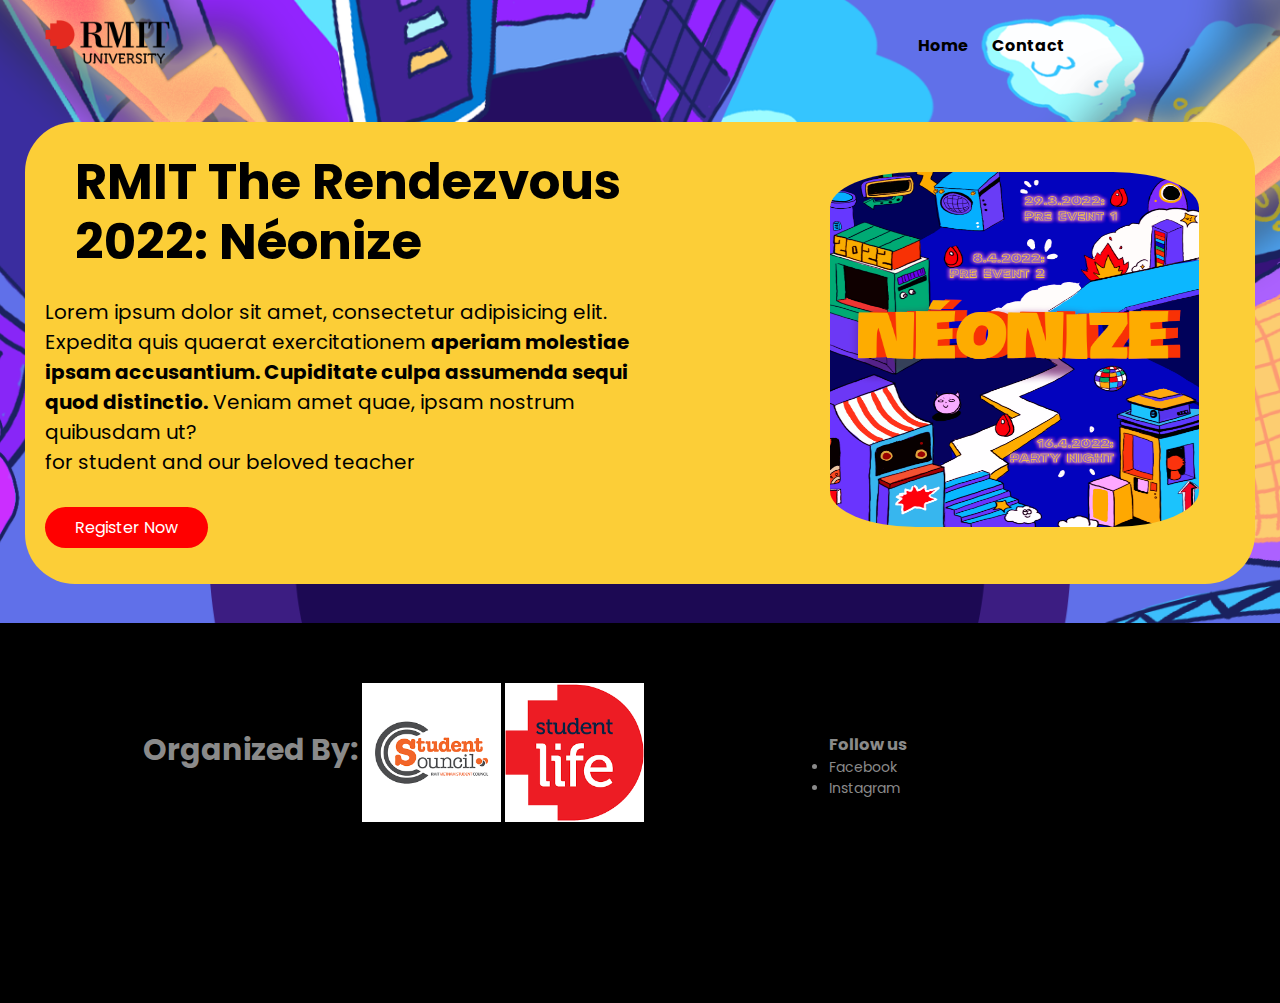
==== index.html @ fc67d2eb "Add files via upload" ====
<!DOCTYPE html>
<html lang="en">
<head>
    <meta charset="UTF-8">
    <meta http-equiv="X-UA-Compatible" content="IE=edge">
    <meta name="viewport" content="width=device-width, initial-scale=1.0">
    <meta name="description" content="This is a landingpage">
    <meta name="keywords" content="RMIT,Event,Tickets">
    <title>Rmit event prototype</title>
    <link rel="stylesheet" href="style.css">
    <link rel="preconnect" href="https://fonts.googleapis.com">
<link rel="preconnect" href="https://fonts.gstatic.com" crossorigin>
<link href="https://fonts.googleapis.com/css2?family=Montserrat:wght@800&family=Poppins:wght@200&display=swap" rel="stylesheet">
</head>
<body>

 
  <div class="header">
  <div class="container">
    <div class="navbar">
      <div class="logo">
        <img src="images/rmit.png" width="125px">
      </div>
      <nav>
        <ul id="MenuItems">
          <li><a href="" style="font-weight: bolder;">Home</a></li>
          <li><a href="https://www.facebook.com/rmitvn.sc.hanoi" target="blank" style="font-weight: bolder;">Contact</a></li>
        </ul>
      </nav>
      <img src="images/menu.png" class="menu-icon" onclick="menutoggle()">
    </div>

    <div class="row">
      <div class="col-2">
        <h1>
          RMIT The Rendezvous 2022: Néonize
        </h1>
        <p>Lorem ipsum dolor sit amet, consectetur adipisicing elit. 
          Expedita quis quaerat exercitationem <b>aperiam molestiae ipsam accusantium. 
            Cupiditate culpa assumenda sequi quod distinctio.</b>  Veniam amet quae, ipsam nostrum quibusdam ut?<br>for 
          student and our beloved teacher</p>
        <a href="register.html" class="btn" target="blank">Register Now</a>
      </div>
      <div class="col-2">
        <img src="images/neo.png">
      </div>
     </div>
     
  </div>
</div>

     <!---------Detail---------->
     
<!----- footers ----->
  <div class="footers">
    <div class="small-container">
      <div class="row-1">
        <div class="footer-col-1">
          <h3>Organized By:</h3>
        </div>
        <div class="footer-col-2">
          <a href="https://www.facebook.com/rmitvn.sc.hanoi"><img src="images/sc.png"></a>
          <img src="images/studentlife.png">
          
      </div>
      <div class="footer-col-3">
        <h3>Follow us</h3>
        <li>Facebook</li>
        <li>Instagram</li>
        
      </div>
    </div>
  </div>
<!--------------Js for toggle Menus---------->
<script>
  var MenuItems= document.getElementById("MenuItems");

  MenuItems.style.maxHeight = "0px";

  function menutoggle(){
  if(MenuItems.style.maxHeight == "0px")
   {
    MenuItems.style.maxHeight = "200px";
   }
  else
      {
        MenuItems.style.maxHeight = "0px";
      }
  }
</script>
</body>
</html>
---- style.css ----
*{
    margin: 0;
    padding: 0;
    box-sizing: border-box;
    
}

body{
    font-family: 'Montserrat', sans-serif;
    font-family: 'Poppins', sans-serif;
    background-image: url(images/background.png);
    background-size: cover;
    background-position: center;
}

.navbar{
display: flex;
align-items: center;
padding: 20px;

}
nav{
    flex: 1;
    text-align: right;   
}
nav ul{
    display: inline-block;
    list-style-type: none;
}
nav ul li{
    display: inline-block;
    margin-right: 20px;
}
a{
    text-decoration: none;
    color: #000;
    
}
p{
    color: #000;
    position: relative;
    left: 20px;
    font-size: 20px;
    
}
.container{
    max-width: 1300px;
    margin: auto;
    padding-left: 25px;
    padding-right: 25px;
}

#MenuItems {
    position: relative;
    right: 150px;
}
.row{
    position: relative;
    bottom: 39px;
    display: flex;
    align-items: center;
    flex-wrap: wrap;
    justify-content: space-around;
    background-color:  #fcce37;
    border-radius: 50px;
    
}


.col-2{
    flex-basis: 50%;
    min-width: 300px;
    
    
}
.col-2 img{
    max-width: 60%;
    padding: 50px 0; 
    position: relative;
    right: -190px;   
    width:455px;  
    height: 455px;
    border-radius: 86px;
}
.col-2 h1{
    font-size: 50px;
    line-height: 60px;
    margin: 25px 0;
    position: relative;
    left: 50px;
}
.btn{
    display: inline-block;
    background: red;
    color: #fff;
    padding: 8px 30px;
    margin: 30px 0;
    border-radius: 30px;
    transition: background 0.5s;
    position: relative;
    left: 20px;
    width: 163px;
}

.btn:hover{
    background: #563434;
}

.header .row{
    margin-top: 70px;
}


/*-----------footers----------*/
.footers{
    background: #000;
    color: #8a8a8a;
    font-size: 14px;
    padding: 60px 0 5px;
    margin: auto;
    
}
.footers p{
    color: #8a8a8a;
}
.footer-col-1, .footer-col-2, .footer-col-3{
    min-width: 250px;
    margin-bottom: 20px;
    
}
.footer-col-1{
    flex-basis: 30%;
    position: relative;
    bottom: 50px;
}
.footer-col-1 h3{
    font-size: 30px;
    position: relative;
    bottom: 30px;
    left: 1px;
}
.footer-col-2{
    flex-basis: 30%;
    min-width: 160px;
    margin-bottom: 150px;
    width: 160px;
    
}
.footer-col-2 img{
    width: 45%;
    position: relative;
    right: 40%;
    margin-bottom: 20px;
    cursor: pointer;
    filter: contrast(100%);
}



.footer-col-2 :hover{
    filter: contrast(20%);
}
.footer-col-3{
    flex-basis: 30%;
    min-width: 160px;
    margin-bottom: 150px; 
    width: 160px;
}
.footer-col-3 img{
    width: 50%;
    cursor: pointer;
    filter: grayscale(100%);
}
.footer-col-3 :hover{
    filter: grayscale(0);  
}
.small-container{
    max-width: 1080px;
    margin: auto;
    padding-left: 25px;
    padding-right: 25px;
}
ul{
    list-style-type: none;
}
.footers hr{
    border: none;
    background: #b5b5b5;
    height: 1px;
    margin: 20px 0;
}
.menu-icon{
    width: 28px;
    margin-left: 20px;
    display: none;
}

.row-1{
    display: flex;
    align-items: center;
    flex-wrap: wrap;
    justify-content: space-around;
    
}


/*--------Media querry for menu--------*/
@media only screen and (max-width: 800px){
    nav ul{
        position: absolute;
        top: 70px;
        left: 0;
        background: #333;
        width: 100%;
        overflow: hidden;
        transition: max-height 0.5s;
    }
    nav ul li{
        display: block;
        margin-right: 50px;
        margin-top: 10px;
        margin-bottom: 10px;
    }
    nav ul li a{
        color: #fff;
    }
    .menu-icon{
        display: block;
        cursor: pointer;
    }
}





/*----Media querry for less than 600 screen size----*/
@media only screen and (max-width:600px){
    .row{
        text-align: center;
    }
    .col-2, .col-3, .col-4{
        flex-basis: 100%;
    }
}
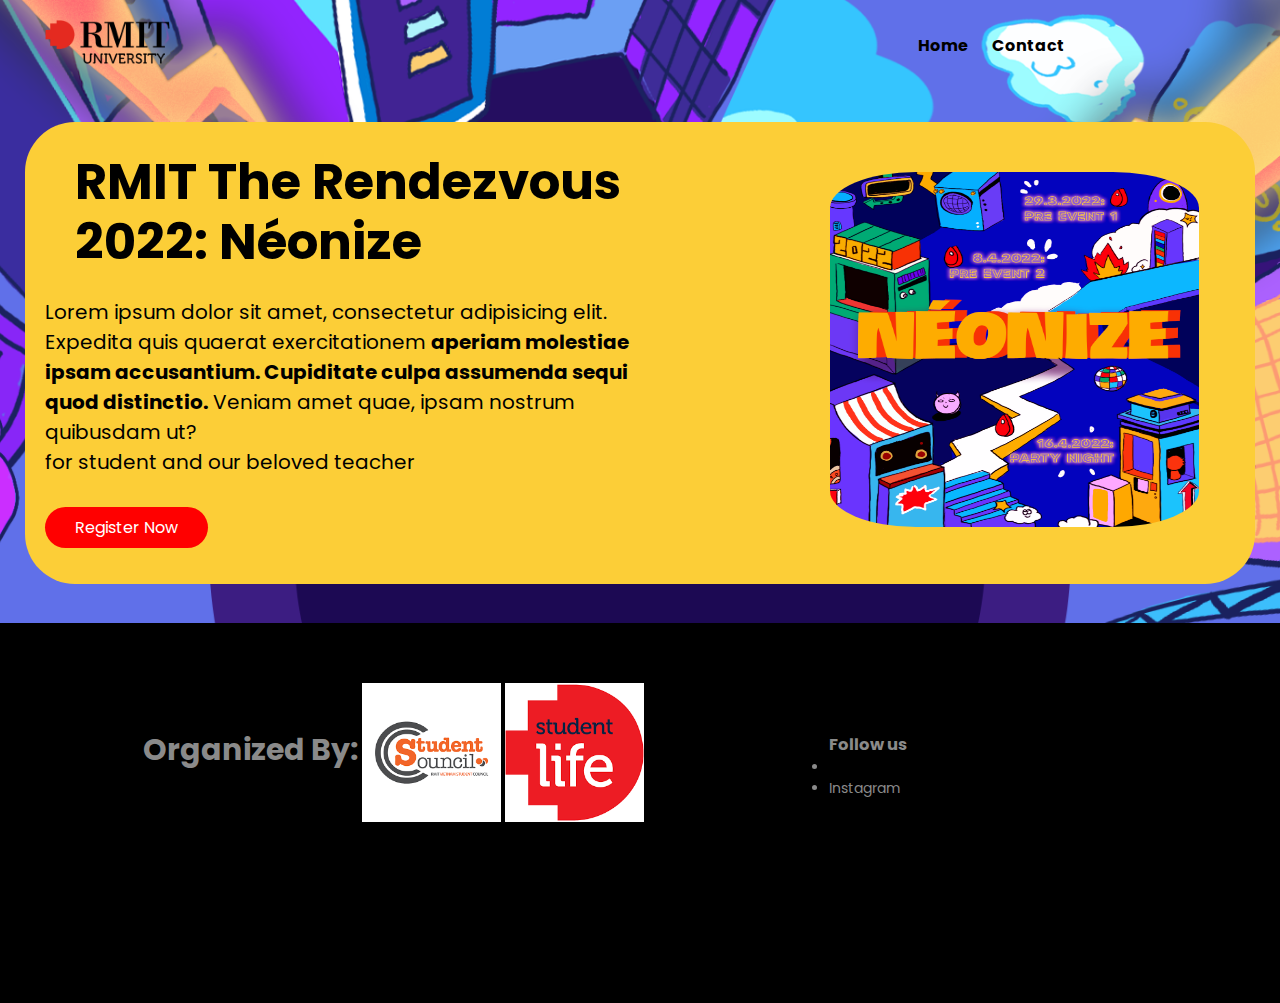
==== commit 305c8ff5: "Update index.html" ====
--- a/index.html
+++ b/index.html
@@ -65,7 +65,7 @@
       </div>
       <div class="footer-col-3">
         <h3>Follow us</h3>
-        <li>Facebook</li>
+         <li><a href="https://www.facebook.com/rmit.therendezvous/">Facebook</a></li>
         <li>Instagram</li>
         
       </div>
@@ -89,4 +89,4 @@
   }
 </script>
 </body>
-</html>+</html>
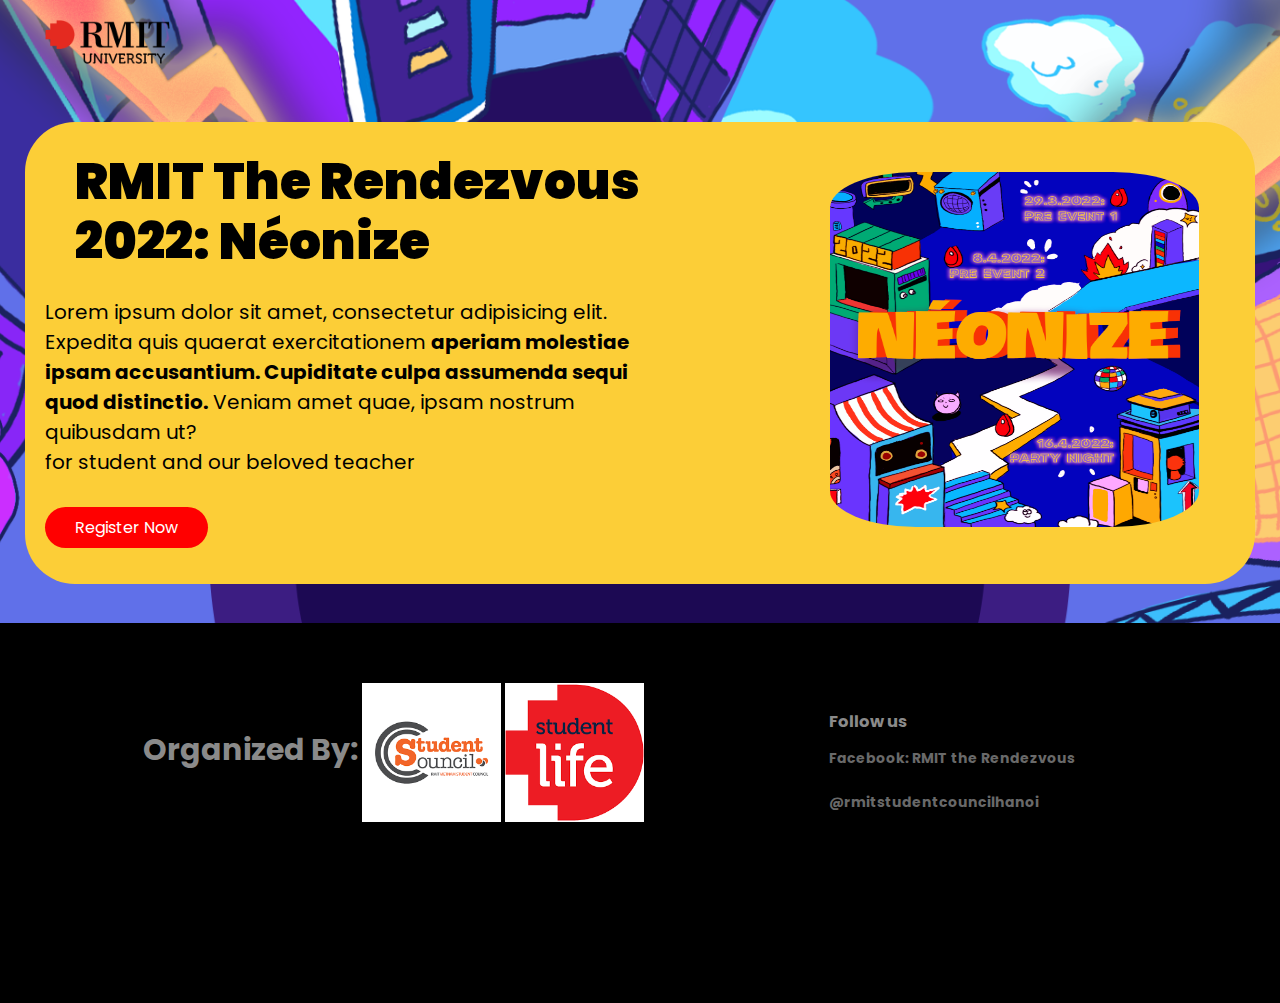
==== commit 258334fa: "Add files via upload" ====
--- a/index.html
+++ b/index.html
@@ -6,11 +6,20 @@
     <meta name="viewport" content="width=device-width, initial-scale=1.0">
     <meta name="description" content="This is a landingpage">
     <meta name="keywords" content="RMIT,Event,Tickets">
-    <title>Rmit event prototype</title>
+    <title>Néonize 2021</title>
     <link rel="stylesheet" href="style.css">
     <link rel="preconnect" href="https://fonts.googleapis.com">
 <link rel="preconnect" href="https://fonts.gstatic.com" crossorigin>
 <link href="https://fonts.googleapis.com/css2?family=Montserrat:wght@800&family=Poppins:wght@200&display=swap" rel="stylesheet">
+
+<!-----icon------>
+<link rel="apple-touch-icon" sizes="180x180" href="/apple-touch-icon.png">
+<link rel="icon" type="image/png" sizes="32x32" href="/favicon-32x32.png">
+<link rel="icon" type="image/png" sizes="16x16" href="/favicon-16x16.png">
+<link rel="manifest" href="/site.webmanifest">
+<link rel="mask-icon" href="/safari-pinned-tab.svg" color="#5bbad5">
+<meta name="msapplication-TileColor" content="#da532c">
+<meta name="theme-color" content="#ffffff">
 </head>
 <body>
 
@@ -21,19 +30,13 @@
       <div class="logo">
         <img src="images/rmit.png" width="125px">
       </div>
-      <nav>
-        <ul id="MenuItems">
-          <li><a href="" style="font-weight: bolder;">Home</a></li>
-          <li><a href="https://www.facebook.com/rmitvn.sc.hanoi" target="blank" style="font-weight: bolder;">Contact</a></li>
-        </ul>
-      </nav>
-      <img src="images/menu.png" class="menu-icon" onclick="menutoggle()">
+      
     </div>
 
     <div class="row">
       <div class="col-2">
         <h1>
-          RMIT The Rendezvous 2022: Néonize
+         <b>RMIT The Rendezvous 2022: Néonize</b> 
         </h1>
         <p>Lorem ipsum dolor sit amet, consectetur adipisicing elit. 
           Expedita quis quaerat exercitationem <b>aperiam molestiae ipsam accusantium. 
@@ -65,8 +68,11 @@
       </div>
       <div class="footer-col-3">
         <h3>Follow us</h3>
-         <li><a href="https://www.facebook.com/rmit.therendezvous/">Facebook</a></li>
-        <li>Instagram</li>
+        <ul id="menu">
+          <li><a href="https://www.facebook.com/rmit.therendezvous/">Facebook: RMIT the Rendezvous</a></li>
+          <li><a href="https://l.facebook.com/l.php?u=https%3A%2F%2Finstagram.com%2Frmitstudentcouncilhanoi%3Futm_medium%3Dcopy_link%26fbclid%3DIwAR2mTTgjcCp1nKNSYrWGwLUVtgF5sO4DY97BylVGNwzFMb3TnWveex9NjMk&h=AT2gMOSaa9X_qlKUjXXbeeYExLxvMKIxNP-dxoUQJEyY7PnO2VNfIMYi3qFx71R-M0M6B8mgbQHv4QyotqajiIh8RCeuiklwPwwhFAxPhctt35um-17OdcBHqM8hIErbQzr6HQ">@rmitstudentcouncilhanoi</a></li>
+        </ul>
+        
         
       </div>
     </div>
@@ -89,4 +95,4 @@
   }
 </script>
 </body>
-</html>
+</html>--- a/style.css
+++ b/style.css
@@ -154,8 +154,29 @@
     cursor: pointer;
     filter: contrast(100%);
 }
-
-
+div ul a {
+    color: inherit;
+    text-decoration: none;
+}
+ul#menu li
+{
+    display:block;
+    list-style: none;
+    
+    
+    padding: 0;
+    margin-top: 5px;
+}
+
+ul#menu li a
+{
+
+    font-weight: bold;
+    text-decoration: none;
+    line-height: 2.8em;
+    padding-right:.5em;
+    color: #696969;
+}
 
 .footer-col-2 :hover{
     filter: contrast(20%);
@@ -205,7 +226,7 @@
 
 
 /*--------Media querry for menu--------*/
-@media only screen and (max-width: 800px){
+@media only screen and (max-width: 700px){
     nav ul{
         position: absolute;
         top: 70px;
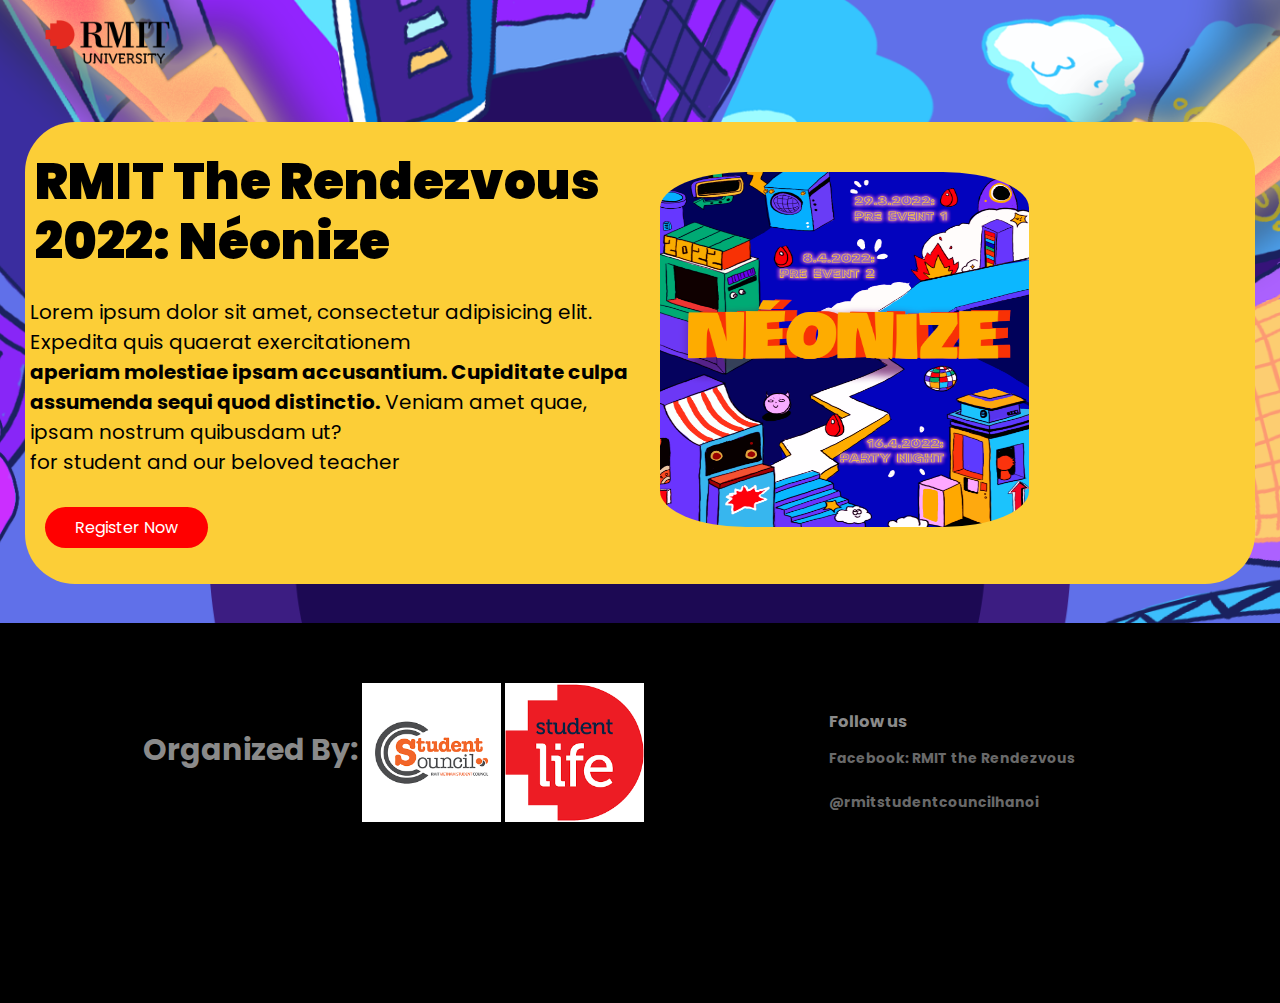
==== commit cfae346f: "Add files via upload" ====
--- a/index.html
+++ b/index.html
@@ -39,7 +39,7 @@
          <b>RMIT The Rendezvous 2022: Néonize</b> 
         </h1>
         <p>Lorem ipsum dolor sit amet, consectetur adipisicing elit. 
-          Expedita quis quaerat exercitationem <b>aperiam molestiae ipsam accusantium. 
+          Expedita quis quaerat exercitationem <br> <b>aperiam molestiae ipsam accusantium. 
             Cupiditate culpa assumenda sequi quod distinctio.</b>  Veniam amet quae, ipsam nostrum quibusdam ut?<br>for 
           student and our beloved teacher</p>
         <a href="register.html" class="btn" target="blank">Register Now</a>
--- a/style.css
+++ b/style.css
@@ -39,7 +39,7 @@
 p{
     color: #000;
     position: relative;
-    left: 20px;
+    left: 5px;
     font-size: 20px;
     
 }
@@ -77,8 +77,8 @@
     max-width: 60%;
     padding: 50px 0; 
     position: relative;
-    right: -190px;   
-    width:455px;  
+    right: -20px;   
+    width: 455px;  
     height: 455px;
     border-radius: 86px;
 }
@@ -87,7 +87,7 @@
     line-height: 60px;
     margin: 25px 0;
     position: relative;
-    left: 50px;
+    left: 10px;
 }
 .btn{
     display: inline-block;
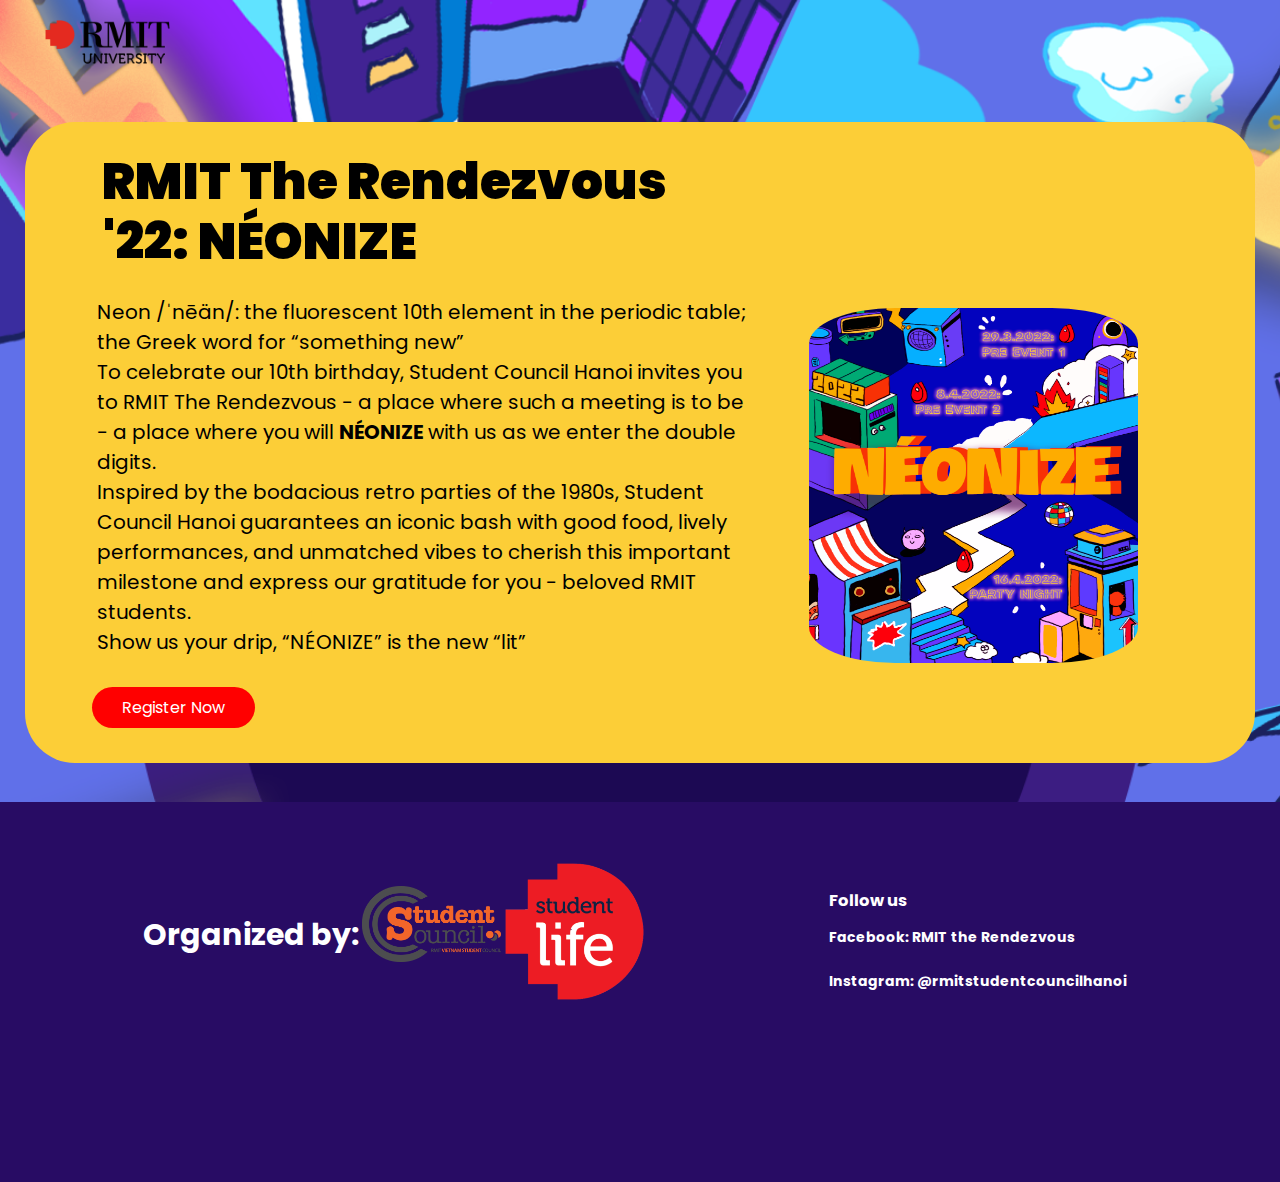
==== commit 2b52e8c8: "Add files via upload" ====
--- a/index.html
+++ b/index.html
@@ -6,7 +6,7 @@
     <meta name="viewport" content="width=device-width, initial-scale=1.0">
     <meta name="description" content="This is a landingpage">
     <meta name="keywords" content="RMIT,Event,Tickets">
-    <title>Néonize 2021</title>
+    <title>NÉONIZE 2022</title>
     <link rel="stylesheet" href="style.css">
     <link rel="preconnect" href="https://fonts.googleapis.com">
 <link rel="preconnect" href="https://fonts.gstatic.com" crossorigin>
@@ -34,18 +34,23 @@
     </div>
 
     <div class="row">
+	<div class = "center">
       <div class="col-2">
         <h1>
-         <b>RMIT The Rendezvous 2022: Néonize</b> 
+         <b>RMIT The Rendezvous '22: NÉONIZE</b> 
         </h1>
-        <p>Lorem ipsum dolor sit amet, consectetur adipisicing elit. 
-          Expedita quis quaerat exercitationem <br> <b>aperiam molestiae ipsam accusantium. 
-            Cupiditate culpa assumenda sequi quod distinctio.</b>  Veniam amet quae, ipsam nostrum quibusdam ut?<br>for 
-          student and our beloved teacher</p>
+        <p>Neon /ˈnēän/: the fluorescent 10th element in the periodic table; the Greek word for “something new”</p>
+
+		<p>To celebrate our 10th birthday, Student Council Hanoi invites you to RMIT The Rendezvous - a place where such a meeting is to be - a place where you will <strong>NÉONIZE</strong> with us as we enter the double digits.</p>
+
+		<p>Inspired by the bodacious retro parties of the 1980s, Student Council Hanoi guarantees an iconic bash with good food, lively performances, and unmatched vibes to cherish this important milestone and express our gratitude for you - beloved RMIT students.</p>
+
+		<p>Show us your drip, “NÉONIZE” is the new “lit”</p>
         <a href="register.html" class="btn" target="blank">Register Now</a>
       </div>
-      <div class="col-2">
+      <div class="col-5">
         <img src="images/neo.png">
+		 </div>
       </div>
      </div>
      
@@ -59,24 +64,25 @@
     <div class="small-container">
       <div class="row-1">
         <div class="footer-col-1">
-          <h3>Organized By:</h3>
+          <h3>Organized by:</h3>
         </div>
         <div class="footer-col-2">
-          <a href="https://www.facebook.com/rmitvn.sc.hanoi"><img src="images/sc.png"></a>
-          <img src="images/studentlife.png">
+          <a href="https://www.facebook.com/rmitvn.sc.hanoi"><img id="sc-img" src="images/sc(1).png" style="position:relative; bottom: 39px;"></a>
+          <img src="images/studentlife(1).png">
           
       </div>
       <div class="footer-col-3">
         <h3>Follow us</h3>
         <ul id="menu">
           <li><a href="https://www.facebook.com/rmit.therendezvous/">Facebook: RMIT the Rendezvous</a></li>
-          <li><a href="https://l.facebook.com/l.php?u=https%3A%2F%2Finstagram.com%2Frmitstudentcouncilhanoi%3Futm_medium%3Dcopy_link%26fbclid%3DIwAR2mTTgjcCp1nKNSYrWGwLUVtgF5sO4DY97BylVGNwzFMb3TnWveex9NjMk&h=AT2gMOSaa9X_qlKUjXXbeeYExLxvMKIxNP-dxoUQJEyY7PnO2VNfIMYi3qFx71R-M0M6B8mgbQHv4QyotqajiIh8RCeuiklwPwwhFAxPhctt35um-17OdcBHqM8hIErbQzr6HQ">@rmitstudentcouncilhanoi</a></li>
+          <li><a href="https://www.instagram.com/rmitstudentcouncilhanoi/">Instagram: @rmitstudentcouncilhanoi</a></li>
         </ul>
         
         
       </div>
     </div>
   </div>
+	</div>
 <!--------------Js for toggle Menus---------->
 <script>
   var MenuItems= document.getElementById("MenuItems");
--- a/style.css
+++ b/style.css
@@ -70,17 +70,26 @@
 .col-2{
     flex-basis: 50%;
     min-width: 300px;
-    
-    
-}
-.col-2 img{
-    max-width: 60%;
+    width: 60%;
+	display: inline-block;
+    
+}
+.col-5{
+    flex-basis: 50%;
+    min-width: 300px;
+    width: 30%;
+	display: inline-block;
+	margin-left: 5%;
+    
+}
+.col-5 img{
+    max-width: 100%;
     padding: 50px 0; 
     position: relative;
-    right: -20px;   
     width: 455px;  
     height: 455px;
     border-radius: 86px;
+	text-align: center;
 }
 .col-2 h1{
     font-size: 50px;
@@ -88,6 +97,12 @@
     margin: 25px 0;
     position: relative;
     left: 10px;
+}
+
+.center {
+  margin: auto;
+  width: 90%;
+  padding: 5px;
 }
 .btn{
     display: inline-block;
@@ -98,7 +113,6 @@
     border-radius: 30px;
     transition: background 0.5s;
     position: relative;
-    left: 20px;
     width: 163px;
 }
 
@@ -113,8 +127,8 @@
 
 /*-----------footers----------*/
 .footers{
-    background: #000;
-    color: #8a8a8a;
+    background: #280c64;
+    color: #ffffff;
     font-size: 14px;
     padding: 60px 0 5px;
     margin: auto;
@@ -136,7 +150,7 @@
 .footer-col-1 h3{
     font-size: 30px;
     position: relative;
-    bottom: 30px;
+    bottom: 24px;
     left: 1px;
 }
 .footer-col-2{
@@ -175,7 +189,7 @@
     text-decoration: none;
     line-height: 2.8em;
     padding-right:.5em;
-    color: #696969;
+    color: #ffffff;
 }
 
 .footer-col-2 :hover{
@@ -223,8 +237,6 @@
     justify-content: space-around;
     
 }
-
-
 /*--------Media querry for menu--------*/
 @media only screen and (max-width: 700px){
     nav ul{
@@ -263,4 +275,12 @@
     .col-2, .col-3, .col-4{
         flex-basis: 100%;
     }
+	.col-2 h1, .col-2 p {
+		text-align: left;
+		padding-right: 20px;
+	}
+	
+	.col-5{
+		margin-left: 0;
+	}
 }